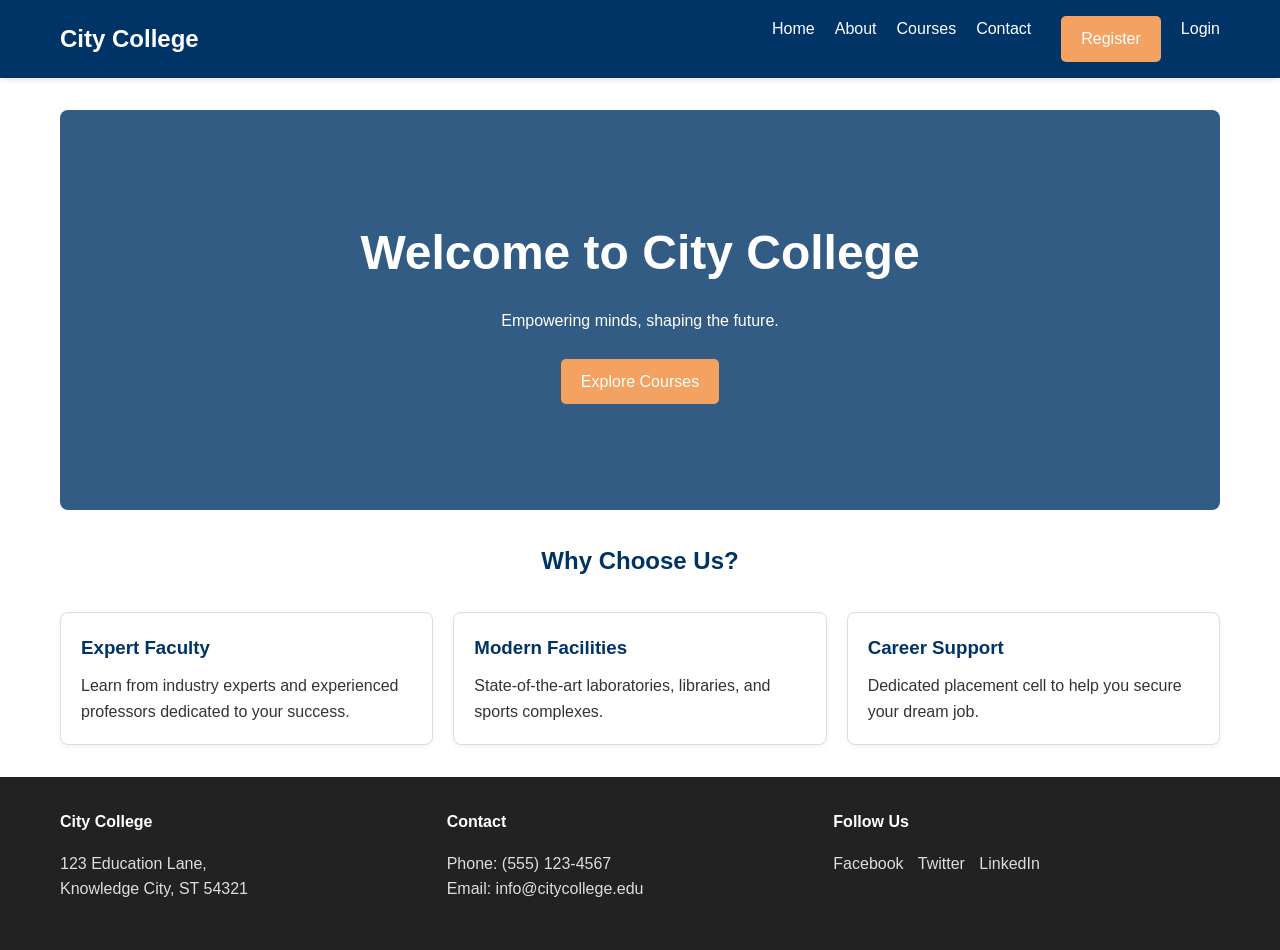
==== index.html @ c37f8d66 "Add files via upload" ====
<html lang="en">
<head>

    <meta name="viewport" content="width=device-width, initial-scale=1.0">
    <title>City College - Home</title>
    <link rel="stylesheet" href="style.css">
</head>
<body>
    <header>
        <nav>
            <a href="index.html" class="logo">City College</a>
            <div class="menu-toggle">☰</div>
            <ul class="nav-links">
                <li><a href="index.html">Home</a></li>
                <li><a href="about.html">About</a></li>
                <li><a href="courses.html">Courses</a></li>
                <li><a href="contact.html">Contact</a></li>
                <li><a href="register.html" class="btn" style="margin-left: 10px;">Register</a></li>
                <li><a href="login.html">Login</a></li>
            </ul>
        </nav>
    </header>

    <main>
        <div class="container">
            <section class="hero">
                <div>
                    <h1>Welcome to City College</h1>
                    <p>Empowering minds, shaping the future.</p>
                    <br>
                    <a href="courses.html" class="btn">Explore Courses</a>
                </div>
            </section>

            <section>
                <h2 class="section-title">Why Choose Us?</h2>
                <div class="grid-container">
                    <div class="card">
                        <h3>Expert Faculty</h3>
                        <p>Learn from industry experts and experienced professors dedicated to your success.</p>
                    </div>
                    <div class="card">
                        <h3>Modern Facilities</h3>
                        <p>State-of-the-art laboratories, libraries, and sports complexes.</p>
                    </div>
                    <div class="card">
                        <h3>Career Support</h3>
                        <p>Dedicated placement cell to help you secure your dream job.</p>
                    </div>
                </div>
            </section>
        </div>
    </main>

    <footer>
        <div class="footer-content">
            <div class="footer-section">
                <h4>City College</h4>
                <p>123 Education Lane,<br>Knowledge City, ST 54321</p>
            </div>
            <div class="footer-section">
                <h4>Contact</h4>
                <p>Phone: (555) 123-4567</p>
                <p>Email: info@citycollege.edu</p>
            </div>
            <div class="footer-section">
                <h4>Follow Us</h4>
                <div class="social-links">
                    <a href="#">Facebook</a>
                    <a href="#">Twitter</a>
                    <a href="#">LinkedIn</a>
                </div>
            </div>
        </div>
    </footer>

    <script src="script.js"></script>
</body>
</html>
---- style.css ----
/* --- CSS Variables & Reset --- */
:root {
    --primary-color: #003366; /* Deep Blue */
    --secondary-color: #f4a261; /* Accent Orange */
    --text-color: #333;
    --light-bg: #f4f4f4;
    --white: #ffffff;
    --error-color: #e74c3c;
    --success-color: #2ecc71;
}

* {
    margin: 0;
    padding: 0;
    box-sizing: border-box;
    font-family: 'Segoe UI', Tahoma, Geneva, Verdana, sans-serif;
}

body {
    line-height: 1.6;
    color: var(--text-color);
    display: flex;
    flex-direction: column;
    min-height: 100vh;
}

/* --- Navigation --- */
header {
    background-color: var(--primary-color);
    color: var(--white);
    padding: 1rem 0;
    position: sticky;
    top: 0;
    z-index: 1000;
    box-shadow: 0 2px 5px rgba(0,0,0,0.1);
}

nav {
    display: flex;
    justify-content: space-between;
    align-items: center;
    max-width: 1200px;
    margin: 0 auto;
    padding: 0 20px;
}

.logo {
    font-size: 1.5rem;
    font-weight: bold;
    color: var(--white);
    text-decoration: none;
}

.nav-links {
    list-style: none;
    display: flex;
}

.nav-links li {
    margin-left: 20px;
}

.nav-links a {
    color: var(--white);
    text-decoration: none;
    font-weight: 500;
    transition: color 0.3s;
}

.nav-links a:hover {
    color: var(--secondary-color);
}

/* Mobile Menu Toggle (Hidden on Desktop) */
.menu-toggle {
    display: none;
    font-size: 1.5rem;
    cursor: pointer;
}

/* --- Main Content Layout --- */
main {
    flex: 1;
    padding: 2rem 0;
}

.container {
    max-width: 1200px;
    margin: 0 auto;
    padding: 0 20px;
}

/* --- Hero Section (Home) --- */
.hero {
    background: linear-gradient(rgba(0, 51, 102, 0.8), rgba(0, 51, 102, 0.8)), url('https://via.placeholder.com/1200x600?text=College+Campus');
    background-size: cover;
    background-position: center;
    height: 400px;
    display: flex;
    align-items: center;
    justify-content: center;
    text-align: center;
    color: var(--white);
    border-radius: 8px;
    margin-bottom: 2rem;
}

.hero h1 {
    font-size: 3rem;
    margin-bottom: 1rem;
}

.btn {
    display: inline-block;
    background: var(--secondary-color);
    color: var(--white);
    padding: 10px 20px;
    text-decoration: none;
    border-radius: 5px;
    transition: background 0.3s;
    border: none;
    cursor: pointer;
    font-size: 1rem;
}

.btn:hover {
    background: #e67e22;
}

/* --- Grid Layouts (Courses, Faculty) --- */
.section-title {
    text-align: center;
    margin-bottom: 2rem;
    color: var(--primary-color);
}

.grid-container {
    display: grid;
    grid-template-columns: repeat(auto-fit, minmax(300px, 1fr));
    gap: 20px;
}

.card {
    background: var(--white);
    border: 1px solid #ddd;
    border-radius: 8px;
    padding: 20px;
    box-shadow: 0 2px 5px rgba(0,0,0,0.05);
    transition: transform 0.3s;
}

.card:hover {
    transform: translateY(-5px);
}

.card h3 {
    color: var(--primary-color);
    margin-bottom: 10px;
}

/* --- Forms (Register & Login) --- */
.form-container {
    max-width: 500px;
    margin: 0 auto;
    background: var(--white);
    padding: 30px;
    border-radius: 8px;
    box-shadow: 0 4px 10px rgba(0,0,0,0.1);
}

.form-group {
    margin-bottom: 15px;
}

.form-group label {
    display: block;
    margin-bottom: 5px;
    font-weight: 600;
}

.form-group input, .form-group select {
    width: 100%;
    padding: 10px;
    border: 1px solid #ccc;
    border-radius: 4px;
    font-size: 1rem;
}

.form-group input:focus {
    border-color: var(--primary-color);
    outline: none;
}

.error-msg {
    color: var(--error-color);
    font-size: 0.85rem;
    margin-top: 5px;
    display: none; /* Hidden by default */
}

.success-msg {
    color: var(--success-color);
    text-align: center;
    margin-bottom: 15px;
    font-weight: bold;
    display: none;
}

/* --- Footer --- */
footer {
    background: #222;
    color: #ddd;
    padding: 2rem 0;
    margin-top: auto;
}

.footer-content {
    display: flex;
    justify-content: space-between;
    flex-wrap: wrap;
    max-width: 1200px;
    margin: 0 auto;
    padding: 0 20px;
}

.footer-section {
    flex: 1;
    min-width: 250px;
    margin-bottom: 1rem;
}

.footer-section h4 {
    color: var(--white);
    margin-bottom: 1rem;
}

.social-links a {
    color: #ddd;
    margin-right: 10px;
    text-decoration: none;
}

/* --- Responsive Design --- */
@media (max-width: 768px) {
    .nav-links {
        display: none; /* Hide nav on mobile initially */
        flex-direction: column;
        position: absolute;
        top: 60px;
        right: 0;
        background: var(--primary-color);
        width: 100%;
        text-align: center;
        padding: 1rem 0;
    }

    .nav-links.active {
        display: flex;
    }

    .nav-links li {
        margin: 15px 0;
    }

    .menu-toggle {
        display: block;
    }

    .hero h1 {
        font-size: 2rem;
    }
}
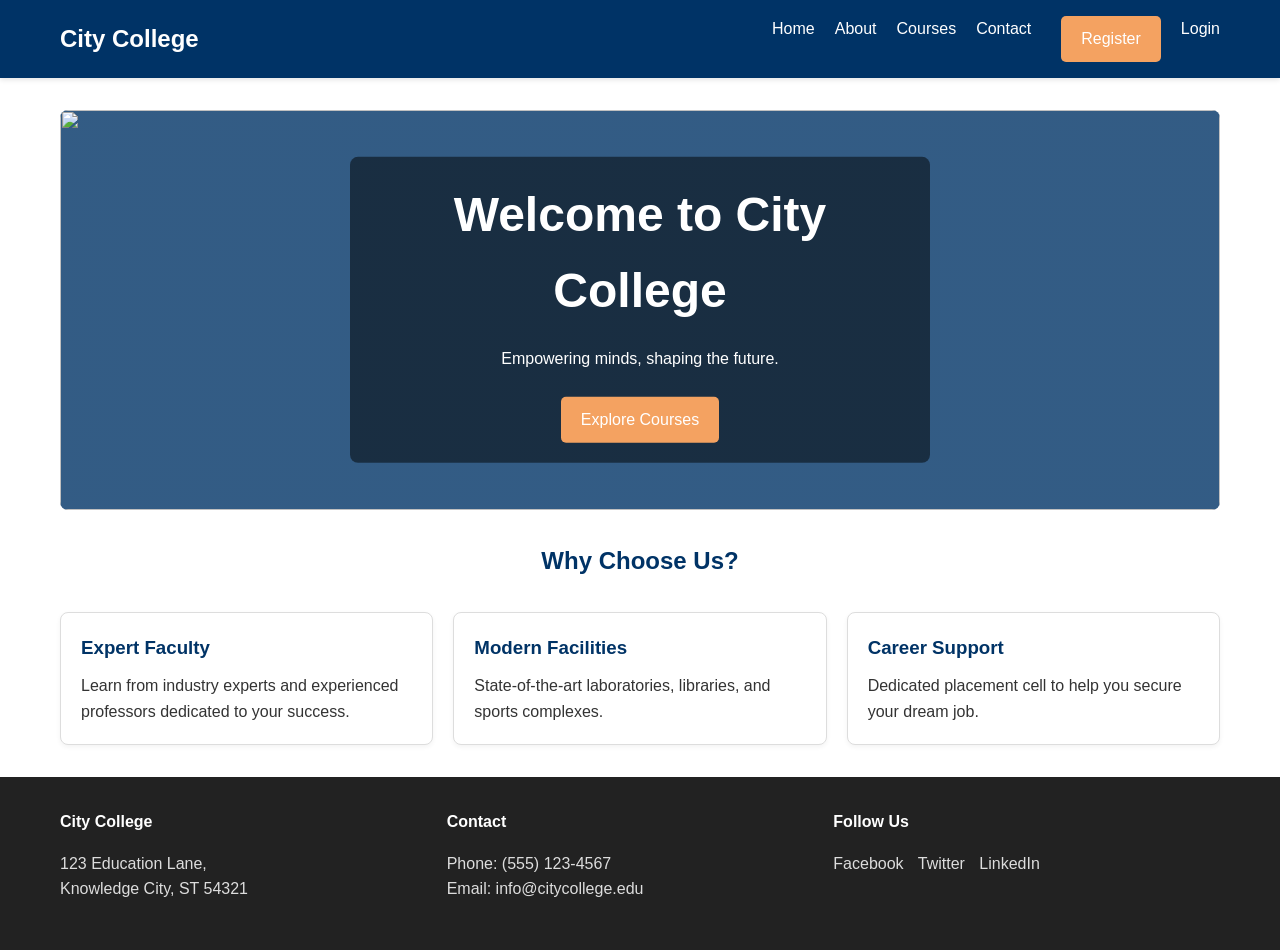
==== commit 1dcf985a: "Add files via upload" ====
--- a/index.html
+++ b/index.html
@@ -13,24 +13,30 @@
             <ul class="nav-links">
                 <li><a href="index.html">Home</a></li>
                 <li><a href="about.html">About</a></li>
-                <li><a href="courses.html">Courses</a></li>
+                <li><a href="course.html">Courses</a></li>
                 <li><a href="contact.html">Contact</a></li>
                 <li><a href="register.html" class="btn" style="margin-left: 10px;">Register</a></li>
-                <li><a href="login.html">Login</a></li>
+                <li><a href="college_login.html">Login</a></li>
             </ul>
         </nav>
     </header>
 
     <main>
         <div class="container">
-            <section class="hero">
-                <div>
-                    <h1>Welcome to City College</h1>
-                    <p>Empowering minds, shaping the future.</p>
-                    <br>
-                    <a href="courses.html" class="btn">Explore Courses</a>
-                </div>
-            </section>
+   <section class="hero" style="position:relative; text-align:center; color:white; overflow:hidden;">
+
+<img src="download.jfif" style="width:100%; height:400px; object-fit:cover;">
+
+<div style="position:absolute; top:50%; left:50%; transform:translate(-50%,-50%); background:rgba(0,0,0,0.5); padding:20px; border-radius:8px;">
+
+<h1>Welcome to City College</h1>
+<p>Empowering minds, shaping the future.</p>
+<br>
+<a href="course.html" class="btn">Explore Courses</a>
+
+</div>
+
+</section>
 
             <section>
                 <h2 class="section-title">Why Choose Us?</h2>
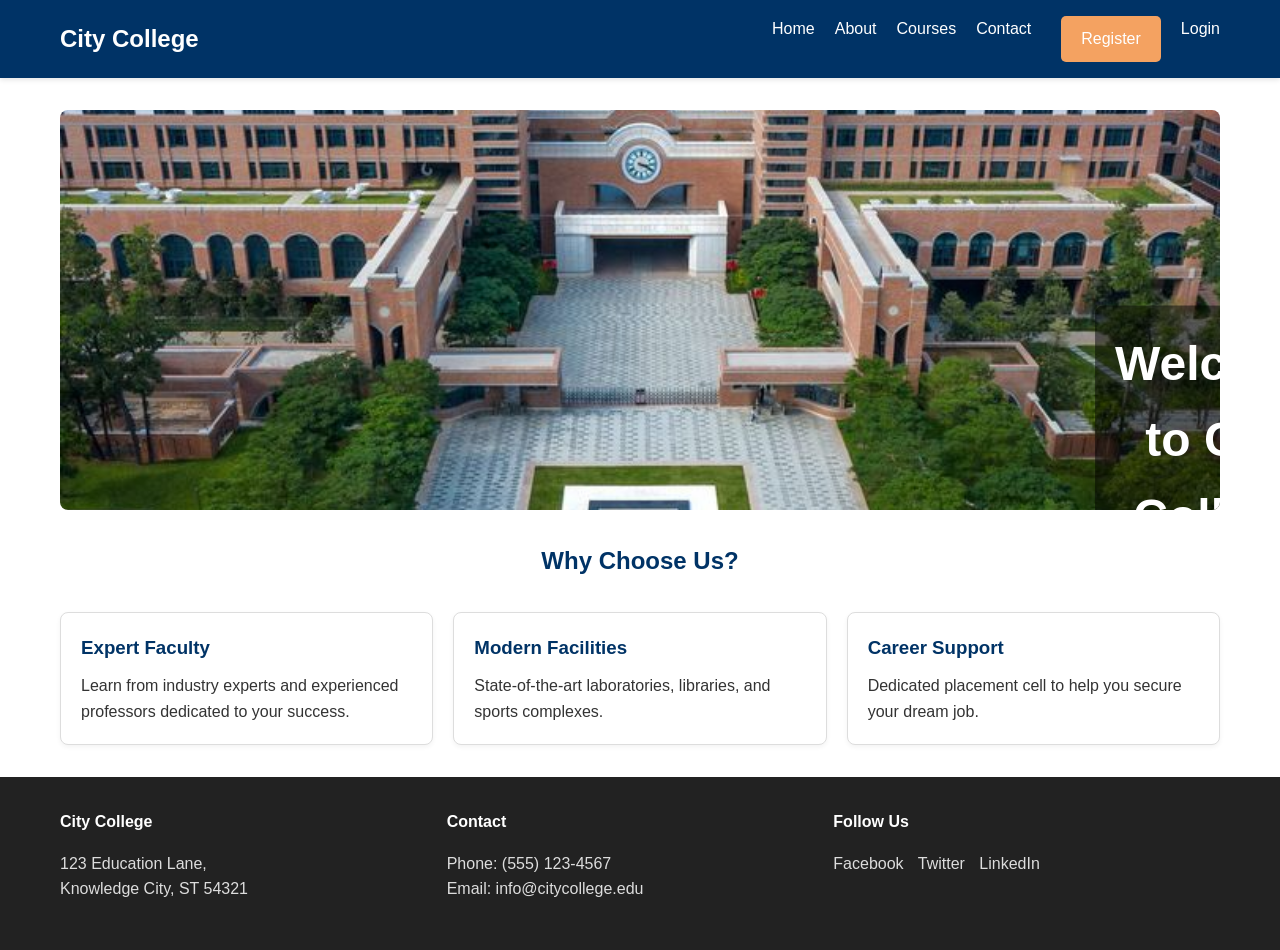
==== commit f890278f: "Update index.html" ====
--- a/index.html
+++ b/index.html
@@ -27,7 +27,7 @@
 
 <img src="download.jfif" style="width:100%; height:400px; object-fit:cover;">
 
-<div style="position:absolute; top:50%; left:50%; transform:translate(-50%,-50%); background:rgba(0,0,0,0.5); padding:20px; border-radius:8px;">
+<div style="position:absolute; top:100%; left:100%; transform:translate(-50%,-50%); background:rgba(0,0,0,0.5); padding:20px; border-radius:8px;">
 
 <h1>Welcome to City College</h1>
 <p>Empowering minds, shaping the future.</p>
@@ -82,4 +82,5 @@
 
     <script src="script.js"></script>
 </body>
-</html>+
+</html>
